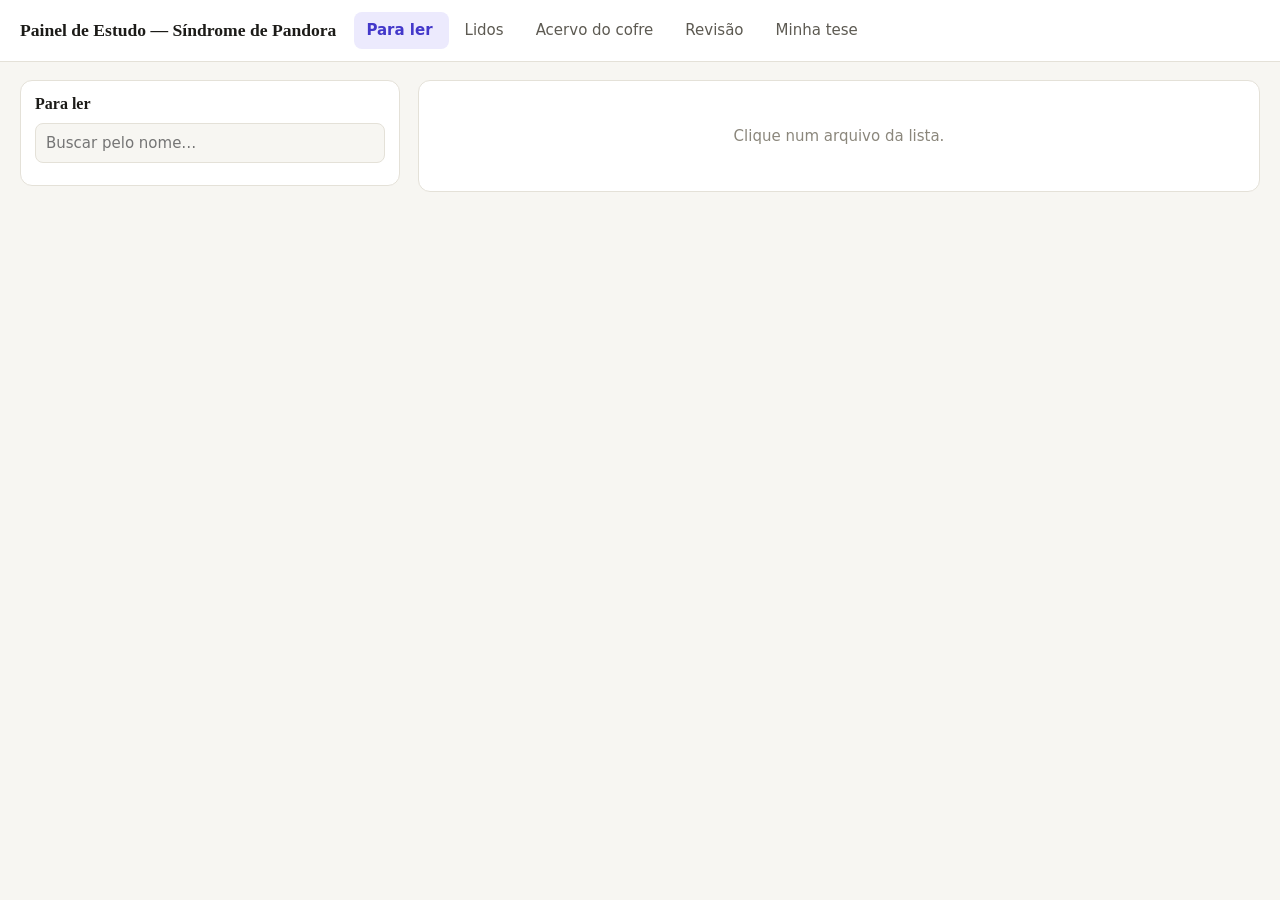
==== painel_local/index.html @ 73f79a8f "Revisão espaçada: cartões da leitura ou do fichamento, agenda 1-3-7-21-60 - painel_local/revisao.py:" ====
<!doctype html>
<html lang="pt-BR">
<head>
<meta charset="utf-8">
<meta name="viewport" content="width=device-width, initial-scale=1">
<title>Painel de Estudo</title>
<style>
:root {
  --bg: #f7f6f2; --card: #ffffff; --line: #e4e1d8; --ink: #1c1b18; --ink2: #5d5a52; --muted: #8b877c;
  --accent: #4338ca; --accent-soft: #eceafd; --ok: #15803d; --warn: #b45309; --bad: #b91c1c;
  --radius: 12px; --font: system-ui, -apple-system, "Segoe UI", sans-serif; --serif: Georgia, "Source Serif 4", serif;
}
@media (prefers-color-scheme: dark) {
  :root:not([data-theme="light"]) {
    --bg: #14151a; --card: #1c1d24; --line: #2c2e38; --ink: #ecebe6; --ink2: #b3b0a6; --muted: #858175;
    --accent: #a5b4fc; --accent-soft: #262a4a; --ok: #4ade80; --warn: #fbbf24; --bad: #f87171;
  }
}
* { box-sizing: border-box; }
body { margin: 0; background: var(--bg); color: var(--ink); font: 15px/1.5 var(--font); }
header { display: flex; align-items: center; gap: 18px; padding: 12px 20px; border-bottom: 1px solid var(--line); background: var(--card); position: sticky; top: 0; z-index: 5; flex-wrap: wrap; }
header h1 { font: 600 1.1rem var(--serif); margin: 0; }
nav { display: flex; gap: 4px; flex-wrap: wrap; }
nav button { border: 0; background: none; color: var(--ink2); padding: 7px 12px; border-radius: 8px; font: inherit; cursor: pointer; }
nav button.on { background: var(--accent-soft); color: var(--accent); font-weight: 600; }
nav b { font-weight: 500; color: var(--muted); margin-left: 4px; font-size: .85em; }
#aviso { margin-left: auto; font-size: .82rem; color: var(--warn); }
main { padding: 18px 20px; }
.duas { display: grid; grid-template-columns: minmax(280px, 380px) 1fr; gap: 18px; align-items: start; }
.tres { display: grid; grid-template-columns: 220px 1fr 380px; gap: 16px; align-items: start; }
@media (max-width: 1000px) { .duas, .tres { grid-template-columns: 1fr; } }
.card { background: var(--card); border: 1px solid var(--line); border-radius: var(--radius); padding: 14px; }
.card h2 { font: 600 1rem var(--serif); margin: 0 0 10px; }
.dica { color: var(--muted); font-size: .84rem; margin: 0 0 10px; }
.busca { width: 100%; padding: 8px 10px; border: 1px solid var(--line); border-radius: 8px; background: var(--bg); color: var(--ink); font: inherit; margin-bottom: 8px; }
.lista { display: grid; gap: 4px; max-height: calc(100vh - 230px); overflow: auto; }
.item { text-align: left; border: 1px solid transparent; background: none; color: var(--ink); padding: 8px 10px; border-radius: 8px; cursor: pointer; font: inherit; display: grid; gap: 2px; }
.item:hover { background: var(--bg); }
.item.on { border-color: var(--accent); background: var(--accent-soft); }
.item small { color: var(--muted); font-size: .76rem; }
.selo { display: inline-block; font-size: .7rem; padding: 1px 7px; border-radius: 99px; border: 1px solid var(--line); color: var(--ink2); margin-right: 4px; }
.selo.ok { border-color: var(--ok); color: var(--ok); }
.acoes { display: flex; gap: 8px; flex-wrap: wrap; margin: 10px 0; align-items: center; }
.btn { border: 1px solid var(--line); background: var(--card); color: var(--ink); padding: 7px 12px; border-radius: 8px; font: inherit; font-size: .88rem; cursor: pointer; text-decoration: none; }
.btn:hover { border-color: var(--accent); }
.btn.pri { background: var(--accent); border-color: var(--accent); color: var(--card); font-weight: 600; }
.btn:disabled { opacity: .5; cursor: wait; }
select.btn { padding: 6px 8px; }
.log { background: var(--bg); border: 1px solid var(--line); border-radius: 8px; padding: 10px; font: 12px/1.45 ui-monospace, Consolas, monospace; max-height: 220px; overflow: auto; white-space: pre-wrap; }
.leitura { font-size: .93rem; }
.leitura h1 { font: 600 1.2rem var(--serif); } .leitura h2 { font: 600 1.05rem var(--serif); border-top: 1px solid var(--line); padding-top: 12px; margin-top: 22px; }
.leitura h3 { font-size: .95rem; margin: 18px 0 6px; color: var(--accent); }
.leitura blockquote { margin: 6px 0; padding: 8px 12px; border-left: 3px solid var(--line); color: var(--ink2); background: var(--bg); border-radius: 0 8px 8px 0; font-size: .88rem; }
.leitura ul { padding-left: 20px; } .leitura li { margin: 3px 0; }
.leitura details { margin: 4px 0; color: var(--ink2); font-size: .86rem; } .leitura summary { cursor: pointer; }
.vazio { color: var(--muted); padding: 30px 10px; text-align: center; }
textarea#editor { width: 100%; min-height: calc(100vh - 250px); resize: vertical; border: 1px solid var(--line); border-radius: 8px; padding: 14px; background: var(--card); color: var(--ink); font: 16px/1.7 var(--serif); }
.chat { display: grid; gap: 10px; max-height: calc(100vh - 330px); overflow: auto; margin-bottom: 10px; }
.msg { padding: 10px 12px; border-radius: 10px; font-size: .9rem; white-space: pre-wrap; }
.msg.eu { background: var(--accent-soft); margin-left: 30px; }
.msg.ori { background: var(--bg); border: 1px solid var(--line); margin-right: 10px; }
.msg small { display: block; color: var(--muted); font-size: .72rem; margin-top: 4px; }
#entrada { width: 100%; min-height: 70px; border: 1px solid var(--line); border-radius: 8px; padding: 8px; background: var(--bg); color: var(--ink); font: inherit; resize: vertical; }
.status { font-size: .8rem; color: var(--muted); }
.st-bloco { display: grid; gap: 4px; padding: 10px 12px; border: 1px solid var(--line); border-radius: 10px; background: var(--bg); font-size: .86rem; margin-bottom: 4px; }
.st-eu.ok { color: var(--ok); }
.selo.cofre { border-color: var(--accent); color: var(--accent); }
.btn.ok { border-color: var(--ok); color: var(--ok); font-weight: 600; }
.euli { border: 1px solid var(--ok); border-radius: 10px; padding: 12px; margin: 8px 0; display: grid; gap: 8px; font-size: .88rem; }
.euli textarea { width: 100%; min-height: 60px; border: 1px solid var(--line); border-radius: 8px; padding: 8px; background: var(--bg); color: var(--ink); font: inherit; }
.site-ok { color: var(--ok); }
.rev-kpis { display: grid; grid-template-columns: repeat(4, 1fr); gap: 8px; margin-bottom: 8px; }
.rev-kpis div { border: 1px solid var(--line); border-radius: 10px; padding: 8px; text-align: center; display: grid; }
.rev-kpis b { font-size: 1.5rem; font-variant-numeric: tabular-nums; }
.rev-kpis span { font-size: .75rem; color: var(--muted); }
.rev-barra { display: inline-block; width: 70px; height: 6px; background: var(--line); border-radius: 99px; vertical-align: middle; overflow: hidden; }
.rev-barra i { display: block; height: 100%; background: var(--ok); }
.rev-card { border: 1px solid var(--line); border-radius: 12px; padding: 22px; background: var(--bg); min-height: 180px; display: grid; gap: 16px; align-content: center; }
.rev-q { font: 600 1.15rem/1.5 var(--serif); }
.rev-a { border-top: 1px dashed var(--line); padding-top: 14px; font-size: 1rem; }
.btn.nao { border-color: var(--bad); color: var(--bad); font-weight: 600; }
.btn:disabled { opacity: .45; cursor: not-allowed; }
#aviso .btn { padding: 2px 8px; font-size: .78rem; margin-left: 6px; }
[hidden] { display: none !important; }
body.embed header h1 { display: none; }
body.embed main { padding: 12px 4px; }
</style>
</head>
<body>
<header>
  <h1>Painel de Estudo — Síndrome de Pandora</h1>
  <nav>
    <button data-aba="ler" class="on">Para ler<b id="nLer"></b></button>
    <button data-aba="lido">Lidos<b id="nLido"></b></button>
    <button data-aba="acervo">Acervo do cofre<b id="nAcervo"></b></button>
    <button data-aba="revisao">Revisão<b id="nRev"></b></button>
    <button data-aba="tese">Minha tese</button>
  </nav>
  <span id="aviso"></span>
</header>

<main>
  <!-- LEITURA (Para ler / Lidos / Acervo usam o mesmo layout) -->
  <section id="vLeitura" class="duas">
    <div class="card">
      <h2 id="tLista">Para ler</h2>
      <p class="dica" id="dLista"></p>
      <input class="busca" id="busca" placeholder="Buscar pelo nome…" aria-label="Buscar arquivo">
      <div class="lista" id="lista"></div>
    </div>
    <div class="card" id="detalhe"><div class="vazio">Clique num arquivo da lista.</div></div>
  </section>

  <!-- TESE -->
  <!-- REVISÃO ESPAÇADA -->
  <section id="vRevisao" class="duas" hidden>
    <div class="card">
      <h2>Seu progresso</h2>
      <div id="revResumo"></div>
      <p class="dica">Acertou → o cartão volta em 1, 3, 7, 21 e 60 dias. Errou → volta amanhã. <b>Firme</b> = acertou no degrau de 7 dias ou acima.</p>
      <h2 style="margin-top:14px">Por artigo</h2>
      <div id="revArtigos"></div>
    </div>
    <div class="card" id="revCartao"></div>
  </section>

  <section id="vTese" class="tres" hidden>
    <div class="card">
      <h2>Seções</h2>
      <div class="lista" id="secoes"></div>
      <div class="acoes"><button class="btn" id="novaSecao" type="button">+ Nova seção</button></div>
      <p class="dica">Arquivos .md em <code>Notas\Tese</code> do cofre — abrem também no Obsidian.</p>
    </div>
    <div class="card">
      <div class="acoes" style="margin-top:0">
        <strong id="tSecao">Escolha ou crie uma seção</strong>
        <span class="status" id="stSalvo"></span>
        <button class="btn pri" id="salvar" type="button" style="margin-left:auto">Salvar (Ctrl+S)</button>
      </div>
      <textarea id="editor" placeholder="Escreva aqui a sua parte da tese…" disabled></textarea>
      <p class="status" id="contagem"></p>
    </div>
    <div class="card">
      <h2>Orientador</h2>
      <p class="dica">Ele lê a seção e as leituras já processadas. Questiona, pede fonte e debate — não escreve por você.</p>
      <div class="acoes">
        <button class="btn" data-modo="questionar" type="button">Me questione</button>
        <button class="btn" data-modo="revisar" type="button">Revise o texto</button>
      </div>
      <div class="chat" id="chat"></div>
      <textarea id="entrada" placeholder="Responda ou defenda seu argumento… (Ctrl+Enter envia)"></textarea>
      <div class="acoes"><button class="btn pri" id="enviar" type="button">Debater</button><span class="status" id="stChat"></span></div>
    </div>
  </section>
</main>

<script>
const $ = (s) => document.querySelector(s);
if (new URLSearchParams(location.search).has('embed')) document.body.classList.add('embed');
const esc = (t) => String(t).replace(/[&<>"']/g, (c) => ({ '&': '&amp;', '<': '&lt;', '>': '&gt;', '"': '&quot;', "'": '&#39;' }[c]));
const api = async (url, corpo) => {
  const r = await fetch(url, corpo ? { method: 'POST', headers: { 'Content-Type': 'application/json' }, body: JSON.stringify(corpo) } : {});
  const ct = r.headers.get('content-type') || '';
  const d = ct.includes('json') ? await r.json() : await r.text();
  if (!r.ok) throw new Error((d && d.erro) || r.statusText);
  return d;
};

let estado = {}, aba = 'ler', atual = null, secao = null, historico = [], sujo = false;
const TEXTOS = {
  ler: ['Para ler', 'Clique num PDF e em “Ler com o agente”: ele traz só o relevante, as citações e baixa os artigos citados para a pasta “- citados”.'],
  lido: ['Lidos', 'Material já estudado. As leituras do agente ficam junto de cada PDF.'],
  acervo: ['Acervo do cofre', 'PDFs das pastas do cofre. Não são movidos: o agente trabalha numa cópia em Para ler, para não quebrar os links do Obsidian.'],
};

async function carregar() {
  estado = await api('/api/estado');
  $('#nLer').textContent = estado.para_ler.length;
  $('#nLido').textContent = estado.lido.length;
  $('#nAcervo').textContent = estado.acervo.length;
  const st = estado.site || {};
  const co = estado.cofre || {};
  $('#aviso').innerHTML = co.ok === false ? `⚠ não consegui atualizar o cofre: ${esc(co.erro)}`
    : !estado.ia ? '⚠ IA não configurada: rode python agentes_crewai\\configurar.py'
    : st.enviando ? '↑ enviando registro ao site…'
    : st.ok === false ? `⚠ registro não subiu para o site: ${esc(st.erro)} <button class="btn" id="bRepub" type="button">Tentar de novo</button>`
    : st.ok ? `<span class="site-ok">✓ site atualizado às ${dataBR(st.quando).slice(-5)}</span>` : '';
  if ($('#bRepub')) $('#bRepub').onclick = async () => { await api('/api/publicar', {}); setTimeout(carregar, 4000); };
  if (aba === 'tese') listarSecoes(); else listar();
}

function listar() {
  const itens = { ler: estado.para_ler, lido: estado.lido, acervo: estado.acervo }[aba] || [];
  const q = $('#busca').value.toLowerCase();
  const vis = itens.filter((i) => (i.nome + ' ' + i.pasta).toLowerCase().includes(q));
  $('#tLista').textContent = TEXTOS[aba][0];
  $('#dLista').textContent = TEXTOS[aba][1];
  $('#lista').innerHTML = vis.length ? vis.map((i) => `
    <button class="item ${atual && atual.id === i.id ? 'on' : ''}" data-id="${esc(i.id)}" type="button">
      <span>${esc(i.nome)}</span>
      <small>${i.fonte ? `<span class="selo cofre">#${esc(i.fonte.codigo)} · ${esc(i.fonte.status)}</span>` : ''}${i.leitura ? '<span class="selo ok">lido pelo agente</span>' : ''}${i.reg && i.reg.humano ? '<span class="selo ok">lido por você</span>' : ''}${i.citado ? '<span class="selo">citado</span>' : ''}${esc(i.pasta)} · ${i.kb} KB</small>
    </button>`).join('') : '<div class="vazio">Nada aqui ainda.</div>';
}

const dataBR = (iso) => iso ? new Date(iso).toLocaleString('pt-BR', { day: '2-digit', month: '2-digit', year: 'numeric', hour: '2-digit', minute: '2-digit' }) : '';

function blocoStatus(reg, fonte) {
  const cofre = fonte
    ? `<span class="st-cofre">📚 <b>No cofre:</b> #${esc(fonte.codigo)} · status <b>${esc(fonte.status)}</b> · ${esc(fonte.nucleo)} · ${esc(fonte.fase)}</span>`
    : '<span class="st-cofre">📚 <b>No cofre:</b> fora do inventário (sem nota em Fontes) — o registro fica só no painel</span>';
  const ult = reg && reg.ia_ultima;
  let ia = '<span class="st-ia">🤖 <b>IA:</b> ainda não leu</span>';
  if (ult) {
    const n = (k, r) => ult[k] != null ? `${ult[k]} ${r}` : null;
    const partes = [n('relevantes', 'trechos relevantes'), n('traduzidos', 'traduzidos'), n('citadas', 'citações seguidas'), n('baixadas', 'artigos baixados')].filter(Boolean).join(' · ');
    const st = ult.status === 'lendo' ? 'lendo agora…' : ult.status === 'erro' ? `terminou com erro em ${dataBR(ult.fim)}` : `leu em ${dataBR(ult.fim)}`;
    ia = `<span class="st-ia">🤖 <b>IA:</b> ${st}${reg.ia_vezes > 1 ? ` (${reg.ia_vezes}ª leitura)` : ''}${partes ? ` — ${partes}` : ''}${ult.reserva_paga ? ' · <b>usou a reserva paga</b>' : ''}</span>`;
  }
  const h = reg && reg.humano;
  const eu = h ? `<span class="st-eu ok">👤 <b>Você:</b> leu em ${dataBR(h.data)}${h.nota ? ` — “${esc(h.nota)}”` : ''}</span>`
               : '<span class="st-eu">👤 <b>Você:</b> ainda não registrou a sua leitura</span>';
  return `<div class="st-bloco">${cofre}${ia}${eu}</div>`;
}

async function abrir(id) {
  const lista = { ler: estado.para_ler, lido: estado.lido, acervo: estado.acervo }[aba];
  atual = lista.find((i) => i.id === id);
  listar();
  const jaLi = atual.reg && atual.reg.humano;
  const mover = aba === 'ler' ? '<button class="btn ok" id="bEuLi" type="button">✓ Eu li este artigo</button>'
    : aba === 'lido' ? `${jaLi ? '' : '<button class="btn ok" id="bEuLi" type="button">✓ Eu li este artigo</button>'}<button class="btn" id="bMover" type="button">↩ Voltar para Para ler</button>`
    : '<button class="btn" id="bCopiar" type="button">Copiar para Para ler</button>';
  $('#detalhe').innerHTML = `
    <h2>${esc(atual.nome)}</h2>
    ${blocoStatus(atual.reg, atual.fonte)}
    <div class="acoes">
      <button class="btn pri" id="bLer" type="button">${atual.leitura ? 'Ler de novo' : 'Ler com o agente'}</button>
      <select class="btn" id="oProf" aria-label="Profundidade das citações">
        <option value="1">Citações: nível 1</option><option value="2">Citações: nível 2</option><option value="0">Sem seguir citações</option>
      </select>
      <label class="status"><input type="checkbox" id="oSemTrad"> sem tradução (0 token)</label>
      <a class="btn" href="/pdf?id=${encodeURIComponent(atual.id)}" target="_blank" rel="noopener">Abrir PDF ↗</a>
      ${mover}
    </div>
    <div id="euLiBox" class="euli" hidden>
      <label for="euLiNota"><b>Registrar a sua leitura</b> — uma nota curta (opcional; vai para a nota da fonte no cofre, não para o site):</label>
      <textarea id="euLiNota" placeholder="Ex.: li inteiro; a Tabela 2 é o que importa para a tese."></textarea>
      <div class="acoes"><button class="btn pri" id="euLiOk" type="button">Confirmar: eu li</button><button class="btn" id="euLiCancela" type="button">Cancelar</button></div>
    </div>
    <div class="acoes" id="cartBox">
      <button class="btn" id="bCartLeit" type="button" ${atual.leitura ? '' : 'disabled title="Leia com o agente primeiro"'}>🃏 Gerar cartões da leitura</button>
      ${atual.fonte ? '<button class="btn" id="bCartFich" type="button">🃏 Gerar cartões do meu fichamento</button>' : ''}
      ${atual.cartoes ? `<button class="btn" id="bRevArt" type="button">Revisar este artigo (${atual.cartoes} cartões)</button>` : ''}
      <span class="status" id="stCart"></span>
    </div>
    <div class="acoes" id="histBox" hidden><span class="status">Leituras da IA guardadas:</span><select class="btn" id="oVersao" aria-label="Versão da leitura"></select></div>
    <div id="job" hidden><p class="status" id="jobSt"></p><div class="log" id="jobLog"></div></div>
    <div class="leitura" id="leitura">${atual.leitura ? '<p class="status">Carregando leitura…</p>' : '<p class="vazio">Ainda não lido pelo agente.</p>'}</div>`;
  $('#bLer').onclick = ler;
  if ($('#bEuLi')) $('#bEuLi').onclick = () => { $('#euLiBox').hidden = false; $('#euLiNota').focus(); };
  if ($('#euLiCancela')) $('#euLiCancela').onclick = () => { $('#euLiBox').hidden = true; };
  if ($('#euLiOk')) $('#euLiOk').onclick = async () => {
    await api('/api/eu_li', { id: atual.id, nota: $('#euLiNota').value });
    const f = atual.fonte;
    atual = null; $('#detalhe').innerHTML = `<div class="vazio">✓ Leitura registrada. O artigo está em <b>Lidos</b>.<br>${f ? `No cofre: nota da fonte #${esc(f.codigo)}, MOC, Fila de leitura e Índice atualizados.` : 'Este artigo não está no inventário do cofre: o registro ficou no painel.'}<br>O site recebe o registro em seguida.</div>`; carregar();
  };
  if ($('#bMover')) $('#bMover').onclick = async () => { await api('/api/mover', { id: atual.id, para: 'para_ler' }); atual = null; $('#detalhe').innerHTML = '<div class="vazio">Movido.</div>'; carregar(); };
  const gerarCart = async (origem) => {
    $('#stCart').textContent = 'Gerando cartões…';
    try {
      const r = await api('/api/cartoes/gerar', { id: atual.id, origem });
      $('#stCart').textContent = `✓ ${r.novos} cartão(ões) novo(s). Estão na aba Revisão.`;
      carregar(); carregarRevisaoContagem();
    } catch (e) { $('#stCart').textContent = 'Erro: ' + e.message + (origem === 'fichamento' ? ' (esta fonte tem fichamento em Fichamentos\\?)' : ''); }
  };
  if ($('#bCartLeit')) $('#bCartLeit').onclick = () => gerarCart('leitura');
  if ($('#bCartFich')) $('#bCartFich').onclick = () => gerarCart('fichamento');
  if ($('#bRevArt')) $('#bRevArt').onclick = () => { rev.filtro = atual.nome; aba = 'revisao'; marcarAba(); carregarRevisao(); };
  if ($('#bCopiar')) $('#bCopiar').onclick = async () => { await api('/api/copiar_para_ler', { id: atual.id }); $('#bCopiar').textContent = 'Copiado ✓'; carregar(); };
  if (atual.leitura) $('#leitura').innerHTML = await api('/api/leitura?id=' + encodeURIComponent(atual.id));
  const h = await api('/api/historico?id=' + encodeURIComponent(atual.id));
  if (h.versoes.length) {
    $('#histBox').hidden = false;
    $('#oVersao').innerHTML = h.versoes.map((v, i) => `<option value="${v}">${i === 0 ? 'Mais recente — ' : ''}${v.slice(8, 10)}/${v.slice(5, 7)}/${v.slice(0, 4)} ${v.slice(11, 13)}:${v.slice(13, 15)}</option>`).join('');
    $('#oVersao').onchange = async (e) => { $('#leitura').innerHTML = await api(`/api/leitura?id=${encodeURIComponent(atual.id)}&versao=${e.target.value}`); };
  }
}

async function ler() {
  $('#bLer').disabled = true;
  $('#job').hidden = false;
  const job = await api('/api/analisar', { id: atual.id, profundidade: +$('#oProf').value, sem_traducao: $('#oSemTrad').checked });
  const nome = job.arquivo;
  const tick = async () => {
    const j = await api('/api/job/' + job.id);
    $('#jobSt').textContent = j.status === 'rodando' ? 'O agente está lendo… (pode levar alguns minutos)' : j.status === 'ok' ? 'Concluído.' : 'Terminou com erro — veja o registro abaixo.';
    $('#jobLog').textContent = j.log.join('\n');
    $('#jobLog').scrollTop = 1e9;
    if (j.status === 'rodando') return setTimeout(tick, 1500);
    if (j.versao) $('#jobSt').textContent += ' Tudo guardado no histórico.';
    $('#bLer').disabled = false;
    await carregar();
    if (j.status === 'ok') { aba = 'ler'; marcarAba(); const novo = estado.para_ler.find((i) => i.nome + '.pdf' === nome); if (novo) abrir(novo.id); }
  };
  tick();
}

// ------------------------------------------------------------- tese
function listarSecoes() {
  $('#secoes').innerHTML = estado.secoes.length ? estado.secoes.map((s) => `<button class="item ${s === secao ? 'on' : ''}" data-sec="${esc(s)}" type="button">${esc(s)}</button>`).join('') : '<div class="vazio">Nenhuma seção ainda.</div>';
}
async function abrirSecao(nome) {
  if (sujo && !confirm('Há alterações não salvas. Sair mesmo assim?')) return;
  const d = await api('/api/secao?nome=' + encodeURIComponent(nome));
  secao = d.nome; historico = []; sujo = false;
  $('#tSecao').textContent = secao;
  $('#editor').disabled = false; $('#editor').value = d.texto;
  $('#chat').innerHTML = ''; $('#stSalvo').textContent = '';
  contar(); listarSecoes();
}
async function salvar() {
  if (!secao) return;
  await api('/api/secao', { nome: secao, texto: $('#editor').value });
  sujo = false; $('#stSalvo').textContent = 'Salvo às ' + new Date().toLocaleTimeString('pt-BR').slice(0, 5);
}
function contar() {
  const t = $('#editor').value.trim();
  $('#contagem').textContent = t ? `${t.split(/\s+/).length} palavras · ~${Math.max(1, Math.round(t.length / 2400))} página(s)` : '';
}
function balao(quem, texto, extra = '') {
  $('#chat').insertAdjacentHTML('beforeend', `<div class="msg ${quem}">${esc(texto)}${extra ? `<small>${esc(extra)}</small>` : ''}</div>`);
  $('#chat').scrollTop = 1e9;
}
async function orientar(modo, mensagem) {
  if (!secao) return alert('Escolha ou crie uma seção primeiro.');
  if (sujo) await salvar();
  if (mensagem) { historico.push({ role: 'user', content: mensagem }); balao('eu', mensagem); }
  $('#stChat').textContent = 'O orientador está pensando…';
  document.querySelectorAll('[data-modo], #enviar').forEach((b) => (b.disabled = true));
  try {
    const d = await api('/api/orientador', { secao, modo, historico, texto: $('#editor').value });
    historico.push({ role: 'assistant', content: d.resposta });
    balao('ori', d.resposta, `${modo} · ${d.tokens} tokens`);
    $('#stChat').textContent = 'Conversa salva em Notas\\Tese\\Debates.';
  } catch (e) { $('#stChat').textContent = 'Erro: ' + e.message; if (mensagem) historico.pop(); }
  document.querySelectorAll('[data-modo], #enviar').forEach((b) => (b.disabled = false));
}

// ------------------------------------------------------------- eventos
function marcarAba() {
  document.querySelectorAll('nav button').forEach((b) => b.classList.toggle('on', b.dataset.aba === aba));
  $('#vLeitura').hidden = aba === 'tese' || aba === 'revisao'; $('#vTese').hidden = aba !== 'tese';
  $('#vRevisao').hidden = aba !== 'revisao';
}

// ------------------------------------------------------------- revisão espaçada
let rev = { fila: [], i: 0, virado: false, filtro: null };
async function carregarRevisao() {
  const d = await api('/api/revisao' + (rev.filtro ? '?artigo=' + encodeURIComponent(rev.filtro) : ''));
  rev.fila = d.fila; rev.i = 0; rev.virado = false;
  desenharResumo(d.resumo);
  mostrarCartao();
}
function desenharResumo(r) {
  $('#nRev').textContent = r.hoje || '';
  $('#revResumo').innerHTML = r.total ? `
    <div class="rev-kpis">
      <div><b>${r.hoje}</b><span>para hoje</span></div>
      <div><b>${r.firmes}</b><span>firmes</span></div>
      <div><b>${r.aprendendo}</b><span>aprendendo</span></div>
      <div><b>${r.novos}</b><span>novos</span></div>
    </div>
    <p class="status">Acerto nos últimos 7 dias: <b>${r.acerto_7d == null ? '—' : r.acerto_7d + '%'}</b> (${r.revisoes_7d} respostas) · ${r.total} cartões no total</p>`
    : '<p class="vazio">Nenhum cartão ainda. Abra um artigo lido pelo agente e clique em <b>🃏 Gerar cartões</b>.</p>';
  $('#revArtigos').innerHTML = r.por_artigo.map((a) => `
    <button class="item ${rev.filtro === a.artigo ? 'on' : ''}" data-rev="${esc(a.artigo)}" type="button">
      <span>${a.codigo ? '#' + esc(a.codigo) + ' · ' : ''}${esc(a.artigo)}</span>
      <small><span class="rev-barra"><i style="width:${a.total ? 100 * a.firmes / a.total : 0}%"></i></span> ${a.firmes}/${a.total} firmes${a.hoje ? ` · ${a.hoje} para hoje` : ''}</small>
    </button>`).join('') + (rev.filtro ? '<button class="btn" id="revTodos" type="button">Revisar todos os artigos</button>' : '');
  if ($('#revTodos')) $('#revTodos').onclick = () => { rev.filtro = null; carregarRevisao(); };
}
function mostrarCartao() {
  const c = rev.fila[rev.i];
  if (!c) { $('#revCartao').innerHTML = `<div class="vazio">🎉 Nada para revisar ${rev.filtro ? 'neste artigo ' : ''}hoje.<br>Volte amanhã — a agenda cuida do resto.</div>`; return; }
  const estado = !c.historico.length ? 'novo' : c.degrau >= 3 ? 'firme' : 'aprendendo';
  $('#revCartao').innerHTML = `
    <p class="status">Cartão ${rev.i + 1} de ${rev.fila.length} · ${esc(estado)} · ${c.codigo ? '#' + esc(c.codigo) + ' · ' : ''}${esc(c.artigo)}</p>
    <div class="rev-card">
      <div class="rev-q">${esc(c.pergunta)}</div>
      ${rev.virado ? `<div class="rev-a">${esc(c.resposta)}</div>
        <p class="status">Fonte: ${esc(c.artigo)}${c.pagina ? ', p. ' + esc(c.pagina) : ''} · ${esc(c.origem)}</p>` : ''}
    </div>
    <div class="acoes">${rev.virado
      ? '<button class="btn ok" id="revSim" type="button">✓ Lembrei</button><button class="btn nao" id="revNao" type="button">✗ Não lembrei</button>'
      : '<button class="btn pri" id="revVirar" type="button">Mostrar resposta</button><span class="status">Tente responder de cabeça antes.</span>'}</div>`;
  if ($('#revVirar')) $('#revVirar').onclick = () => { rev.virado = true; mostrarCartao(); };
  const resp = async (lembrou) => {
    await api('/api/revisao/responder', { id: c.id, lembrou });
    rev.i += 1; rev.virado = false;
    if (rev.i >= rev.fila.length) return carregarRevisao();
    mostrarCartao();
    api('/api/revisao').then((d) => desenharResumo(d.resumo)).catch(() => {});   // progresso ao vivo
  };
  if ($('#revSim')) $('#revSim').onclick = () => resp(true);
  if ($('#revNao')) $('#revNao').onclick = () => resp(false);
}
document.querySelector('nav').onclick = (e) => {
  const b = e.target.closest('button'); if (!b) return;
  aba = b.dataset.aba; atual = null; marcarAba();
  if (aba === 'revisao') return carregarRevisao();
  if (aba !== 'tese') $('#detalhe').innerHTML = '<div class="vazio">Clique num arquivo da lista.</div>';
  carregar();
};
$('#lista').onclick = (e) => { const b = e.target.closest('[data-id]'); if (b) abrir(b.dataset.id); };
$('#revArtigos').onclick = (e) => { const b = e.target.closest('[data-rev]'); if (b) { rev.filtro = b.dataset.rev; carregarRevisao(); } };
$('#busca').oninput = listar;
$('#secoes').onclick = (e) => { const b = e.target.closest('[data-sec]'); if (b) abrirSecao(b.dataset.sec); };
$('#novaSecao').onclick = async () => {
  const nome = prompt('Nome da seção (ex.: 01 Introdução, 02 Histórico da FIC):'); if (!nome) return;
  const d = await api('/api/secao', { nome, texto: '' }); await carregar(); abrirSecao(d.nome);
};
$('#editor').oninput = () => { sujo = true; $('#stSalvo').textContent = 'não salvo'; contar(); };
$('#salvar').onclick = salvar;
document.addEventListener('keydown', (e) => {
  if ((e.ctrlKey || e.metaKey) && e.key === 's' && aba === 'tese') { e.preventDefault(); salvar(); }
  if ((e.ctrlKey || e.metaKey) && e.key === 'Enter' && document.activeElement === $('#entrada')) $('#enviar').click();
});
document.querySelectorAll('[data-modo]').forEach((b) => (b.onclick = () => orientar(b.dataset.modo)));
$('#enviar').onclick = () => { const t = $('#entrada').value.trim(); if (!t) return; $('#entrada').value = ''; orientar('debater', t); };
window.addEventListener('beforeunload', (e) => { if (sujo) e.preventDefault(); });

async function carregarRevisaoContagem() { try { const d = await api('/api/revisao'); $('#nRev').textContent = d.resumo.hoje || ''; } catch (e) {} }
carregar(); carregarRevisaoContagem();
</script>
</body>
</html>
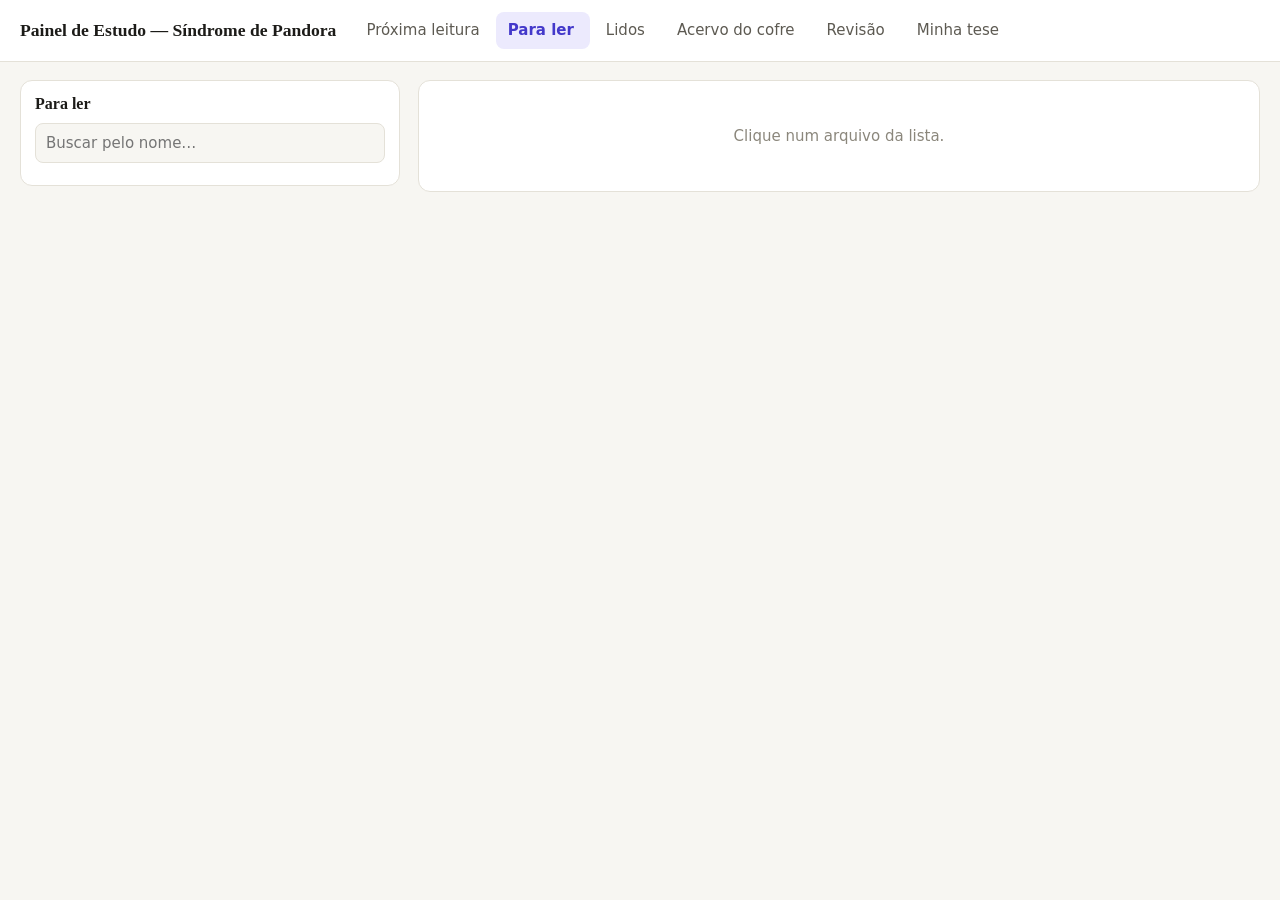
==== commit 8053fd32: "Fila de leitura inteligente: próxima leitura por fase, citações cruzadas, menções no cofre, texto da" ====
--- a/painel_local/index.html
+++ b/painel_local/index.html
@@ -81,6 +81,15 @@
 .btn.nao { border-color: var(--bad); color: var(--bad); font-weight: 600; }
 .btn:disabled { opacity: .45; cursor: not-allowed; }
 #aviso .btn { padding: 2px 8px; font-size: .78rem; margin-left: 6px; }
+.fila-item { border: 1px solid var(--line); border-radius: 10px; padding: 10px 12px; display: grid; gap: 4px; margin-bottom: 8px; }
+.fila-item .topo { display: flex; gap: 10px; align-items: baseline; flex-wrap: wrap; }
+.fila-item .pos { font: 600 1.1rem var(--serif); color: var(--accent); min-width: 1.6em; }
+.fila-item .pts { margin-left: auto; font-variant-numeric: tabular-nums; font-weight: 600; }
+.fila-item ul { margin: 2px 0 0; padding-left: 20px; font-size: .84rem; color: var(--ink2); }
+.fila-item .acoes { margin: 4px 0 0; }
+.pesos { margin: 0; padding-left: 18px; font-size: .86rem; } .pesos li { margin: 3px 0; } .pesos span { color: var(--muted); }
+.nuc { display: grid; gap: 2px; margin-bottom: 8px; font-size: .86rem; }
+.nuc .rev-barra { width: 100%; }
 [hidden] { display: none !important; }
 body.embed header h1 { display: none; }
 body.embed main { padding: 12px 4px; }
@@ -90,6 +99,7 @@
 <header>
   <h1>Painel de Estudo — Síndrome de Pandora</h1>
   <nav>
+    <button data-aba="fila">Próxima leitura</button>
     <button data-aba="ler" class="on">Para ler<b id="nLer"></b></button>
     <button data-aba="lido">Lidos<b id="nLido"></b></button>
     <button data-aba="acervo">Acervo do cofre<b id="nAcervo"></b></button>
@@ -111,6 +121,33 @@
     <div class="card" id="detalhe"><div class="vazio">Clique num arquivo da lista.</div></div>
   </section>
 
+  <!-- FILA DE LEITURA INTELIGENTE -->
+  <section id="vFila" class="duas" hidden>
+    <div class="card">
+      <h2>Como a ordem é feita</h2>
+      <p class="dica">Só entram fontes do cofre que você ainda não leu. Os pontos somam sinais que já existem no cofre e nas leituras do agente — cada item mostra os seus motivos.</p>
+      <ul class="pesos">
+        <li><b>+40</b> fase “Ler primeiro” <span>(+15 outra fase)</span></li>
+        <li><b>+35</b> já aparece no texto da tese sem ter sido lida</li>
+        <li><b>+20</b> leitura já começada</li>
+        <li><b>+12</b> por artigo que a cita em trecho relevante <span>(+5 só na lista; até 48)</span></li>
+        <li><b>+6</b> por nota do cofre que a menciona <span>(até 30)</span></li>
+        <li><b>até +15</b> núcleo menos coberto</li>
+        <li><b>+8</b> a IA já leu</li>
+      </ul>
+      <h2 style="margin-top:14px">Cobertura por núcleo</h2>
+      <div id="filaNucleos"></div>
+      <p class="dica" style="margin-top:12px">As 10 primeiras também ficam no topo de <code>Notas\Fila de leitura</code> no Obsidian.</p>
+    </div>
+    <div class="card">
+      <h2>Leia a seguir</h2>
+      <div id="filaLista"><div class="vazio">Calculando…</div></div>
+      <h2 style="margin-top:18px">Buscar o PDF primeiro</h2>
+      <p class="dica">Fontes importantes sem arquivo no acervo — Portal CAPES, biblioteca ou autor.</p>
+      <div id="filaBuscar"></div>
+    </div>
+  </section>
+
   <!-- TESE -->
   <!-- REVISÃO ESPAÇADA -->
   <section id="vRevisao" class="duas" hidden>
@@ -139,6 +176,7 @@
       </div>
       <textarea id="editor" placeholder="Escreva aqui a sua parte da tese…" disabled></textarea>
       <p class="status" id="contagem"></p>
+      <p class="status" id="stSemana"></p>
     </div>
     <div class="card">
       <h2>Orientador</h2>
@@ -316,12 +354,23 @@
   $('#tSecao').textContent = secao;
   $('#editor').disabled = false; $('#editor').value = d.texto;
   $('#chat').innerHTML = ''; $('#stSalvo').textContent = '';
-  contar(); listarSecoes();
+  contar(); listarSecoes(); semanaTese();
+}
+async function semanaTese() {
+  try {
+    const d = await api('/api/progresso');
+    const seg = new Date(); seg.setDate(seg.getDate() - ((seg.getDay() + 6) % 7));
+    const s = d.semana && d.semana.semana === seg.toISOString().slice(0, 10) ? d.semana : null;
+    $('#stSemana').innerHTML = s
+      ? `📈 Esta semana: <b>${s.pagTese}</b> pág. da tese · <b>${s.pagArtigo}</b> pág. do artigo · ${s.conversas} conversa(s) com o orientador — vai para o Registro Semanal do site sozinho.`
+      : '📈 Esta semana ainda sem páginas novas. Seções cujo nome começa com "Artigo" contam para a qualificação.';
+  } catch (e) {}
 }
 async function salvar() {
   if (!secao) return;
   await api('/api/secao', { nome: secao, texto: $('#editor').value });
   sujo = false; $('#stSalvo').textContent = 'Salvo às ' + new Date().toLocaleTimeString('pt-BR').slice(0, 5);
+  semanaTese();
 }
 function contar() {
   const t = $('#editor').value.trim();
@@ -349,8 +398,8 @@
 // ------------------------------------------------------------- eventos
 function marcarAba() {
   document.querySelectorAll('nav button').forEach((b) => b.classList.toggle('on', b.dataset.aba === aba));
-  $('#vLeitura').hidden = aba === 'tese' || aba === 'revisao'; $('#vTese').hidden = aba !== 'tese';
-  $('#vRevisao').hidden = aba !== 'revisao';
+  $('#vLeitura').hidden = ['tese', 'revisao', 'fila'].includes(aba); $('#vTese').hidden = aba !== 'tese';
+  $('#vRevisao').hidden = aba !== 'revisao'; $('#vFila').hidden = aba !== 'fila';
 }
 
 // ------------------------------------------------------------- revisão espaçada
@@ -408,6 +457,7 @@
   const b = e.target.closest('button'); if (!b) return;
   aba = b.dataset.aba; atual = null; marcarAba();
   if (aba === 'revisao') return carregarRevisao();
+  if (aba === 'fila') return carregarFila();
   if (aba !== 'tese') $('#detalhe').innerHTML = '<div class="vazio">Clique num arquivo da lista.</div>';
   carregar();
 };
@@ -429,6 +479,32 @@
 $('#enviar').onclick = () => { const t = $('#entrada').value.trim(); if (!t) return; $('#entrada').value = ''; orientar('debater', t); };
 window.addEventListener('beforeunload', (e) => { if (sujo) e.preventDefault(); });
 
+// ------------------------------------------------------------- fila de leitura inteligente
+function itemFila(i, pos) {
+  const onde = i.onde ? `<span class="selo">${esc(i.onde)}</span>` : '';
+  return `<div class="fila-item">
+    <div class="topo">${pos ? `<span class="pos">${pos}</span>` : ''}<span><b>#${esc(i.codigo)}</b> ${esc(i.titulo)}${i.ano ? ' (' + esc(i.ano) + ')' : ''}</span><span class="pts">${i.pontos} pts</span></div>
+    <small class="status"><span class="selo cofre">${esc(i.status || 'sem status')}</span>${onde}${esc(i.nucleo)}${i.fase ? ' · ' + esc(i.fase) : ''}</small>
+    <ul>${(i.motivos.length ? i.motivos : ['sem sinais além do status']).map((m) => `<li>${esc(m)}</li>`).join('')}</ul>
+    ${i.id ? `<div class="acoes"><button class="btn pri" data-fila="${esc(i.id)}" type="button">Abrir</button></div>` : ''}
+  </div>`;
+}
+async function carregarFila() {
+  try {
+    const d = await api('/api/fila');
+    if (!d.ativo) { $('#filaLista').innerHTML = '<div class="vazio">Cofre não encontrado — a fila usa as notas de Fontes do Obsidian.</div>'; return; }
+    $('#filaLista').innerHTML = d.sugeridas.slice(0, 10).map((i, k) => itemFila(i, k + 1)).join('') || '<div class="vazio">Nenhuma fonte com PDF pendente. 🎉</div>';
+    $('#filaBuscar').innerHTML = d.sem_pdf.slice(0, 8).map((i) => itemFila(i)).join('') || '<p class="status">Nada — todas as pendentes têm PDF.</p>';
+    $('#filaNucleos').innerHTML = d.nucleos.map((n) => `<div class="nuc"><span>${esc(n.nucleo)} — ${n.lidas}/${n.total} lidas</span><span class="rev-barra"><i style="width:${n.total ? 100 * n.lidas / n.total : 0}%"></i></span></div>`).join('');
+  } catch (e) { $('#filaLista').innerHTML = `<div class="vazio">Erro: ${esc(e.message)}</div>`; }
+}
+$('#vFila').onclick = async (e) => {
+  const b = e.target.closest('[data-fila]'); if (!b) return;
+  const id = b.dataset.fila;
+  aba = id.startsWith('ler:') ? 'ler' : 'acervo'; marcarAba();
+  await carregar(); abrir(id);
+};
+
 async function carregarRevisaoContagem() { try { const d = await api('/api/revisao'); $('#nRev').textContent = d.resumo.hoje || ''; } catch (e) {} }
 carregar(); carregarRevisaoContagem();
 </script>
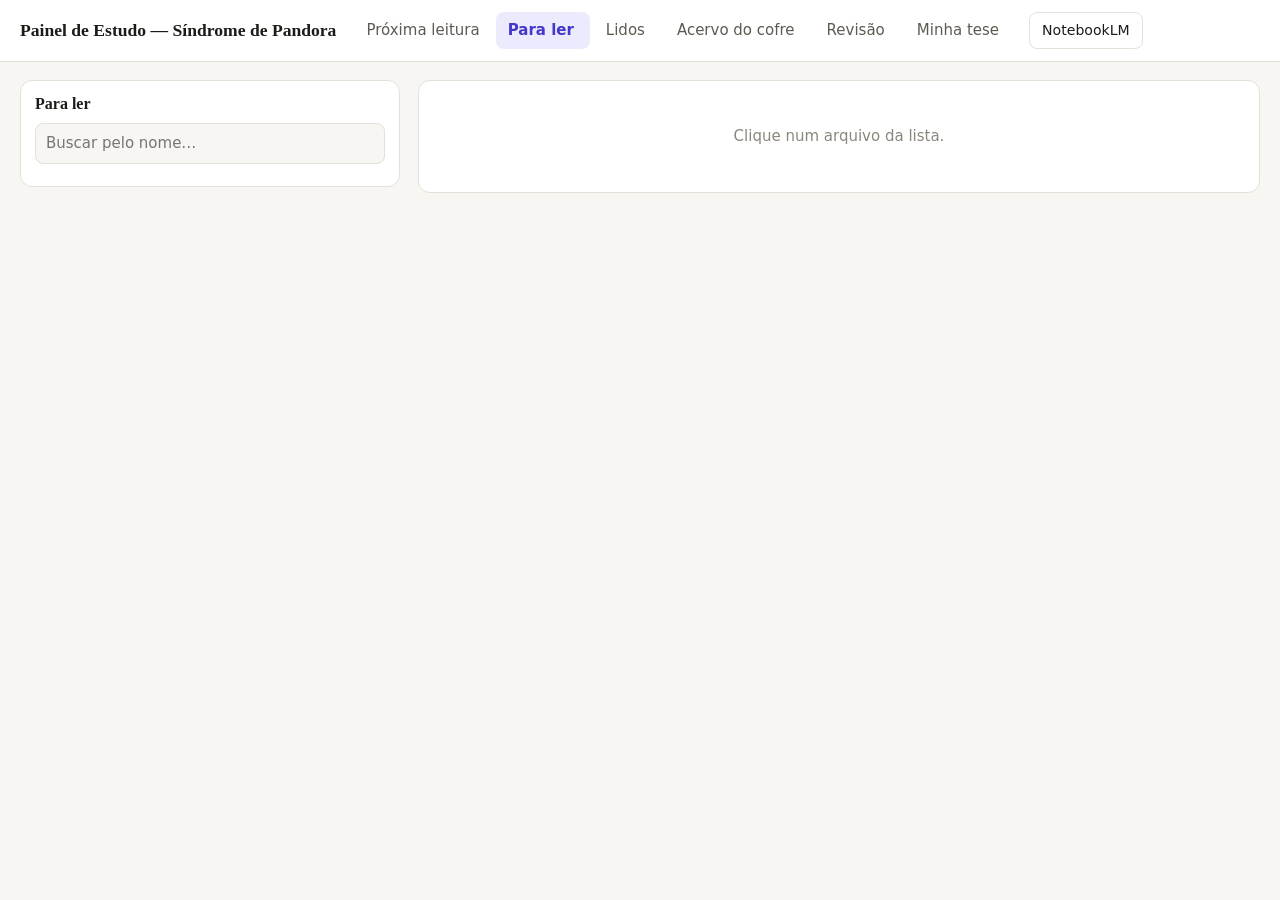
==== commit c4d7a6ad: "feat(painel): integrar ponte NotebookLM, atualizar fichamentos do site e testes de regressao" ====
--- a/painel_local/index.html
+++ b/painel_local/index.html
@@ -90,6 +90,10 @@
 .pesos { margin: 0; padding-left: 18px; font-size: .86rem; } .pesos li { margin: 3px 0; } .pesos span { color: var(--muted); }
 .nuc { display: grid; gap: 2px; margin-bottom: 8px; font-size: .86rem; }
 .nuc .rev-barra { width: 100%; }
+.rast { border: 1px solid var(--line); border-radius: 10px; padding: 10px 12px; margin-top: 10px; font-size: .86rem; }
+.rast h3 { font: 600 .95rem var(--serif); margin: 0 0 6px; }
+.rast li { margin: 4px 0; } .rast ul ul { color: var(--ink2); }
+.rast .ok { color: var(--ok); }
 [hidden] { display: none !important; }
 body.embed header h1 { display: none; }
 body.embed main { padding: 12px 4px; }
@@ -106,6 +110,7 @@
     <button data-aba="revisao">Revisão<b id="nRev"></b></button>
     <button data-aba="tese">Minha tese</button>
   </nav>
+  <a class="btn" href="/notebooklm" target="_blank" rel="noopener">NotebookLM</a>
   <span id="aviso"></span>
 </header>
 
@@ -172,11 +177,13 @@
       <div class="acoes" style="margin-top:0">
         <strong id="tSecao">Escolha ou crie uma seção</strong>
         <span class="status" id="stSalvo"></span>
-        <button class="btn pri" id="salvar" type="button" style="margin-left:auto">Salvar (Ctrl+S)</button>
+        <button class="btn" id="conferir" type="button" style="margin-left:auto" title="Confere, parágrafo a parágrafo, as fontes citadas (sem IA)">🔎 Conferir fontes</button>
+        <button class="btn pri" id="salvar" type="button">Salvar (Ctrl+S)</button>
       </div>
       <textarea id="editor" placeholder="Escreva aqui a sua parte da tese…" disabled></textarea>
       <p class="status" id="contagem"></p>
       <p class="status" id="stSemana"></p>
+      <div id="rastreio"></div>
     </div>
     <div class="card">
       <h2>Orientador</h2>
@@ -218,11 +225,14 @@
   $('#nAcervo').textContent = estado.acervo.length;
   const st = estado.site || {};
   const co = estado.cofre || {};
+  const bk = estado.backup || {};
   $('#aviso').innerHTML = co.ok === false ? `⚠ não consegui atualizar o cofre: ${esc(co.erro)}`
+    : bk.ok === false ? `⚠ backup do cofre: ${esc(bk.erro)} <button class="btn" id="bBackup" type="button">Tentar de novo</button>`
     : !estado.ia ? '⚠ IA não configurada: rode python agentes_crewai\\configurar.py'
     : st.enviando ? '↑ enviando registro ao site…'
     : st.ok === false ? `⚠ registro não subiu para o site: ${esc(st.erro)} <button class="btn" id="bRepub" type="button">Tentar de novo</button>`
     : st.ok ? `<span class="site-ok">✓ site atualizado às ${dataBR(st.quando).slice(-5)}</span>` : '';
+  if ($('#bBackup')) $('#bBackup').onclick = async () => { $('#bBackup').disabled = true; await api('/api/backup', {}); carregar(); };
   if ($('#bRepub')) $('#bRepub').onclick = async () => { await api('/api/publicar', {}); setTimeout(carregar, 4000); };
   if (aba === 'tese') listarSecoes(); else listar();
 }
@@ -292,17 +302,26 @@
       <span class="status" id="stCart"></span>
     </div>
     <div class="acoes" id="histBox" hidden><span class="status">Leituras da IA guardadas:</span><select class="btn" id="oVersao" aria-label="Versão da leitura"></select></div>
+    <details><summary>PDF original nesta tela</summary><iframe loading="lazy" src="/pdf?id=${encodeURIComponent(atual.id)}" title="PDF original" style="width:100%;height:650px;border:0"></iframe></details>
+    <section class="card" id="materiais"><h3>Materiais deste artigo</h3><a class="btn" href="/notebooklm?artigo=${encodeURIComponent(atual.id)}" target="_blank" rel="noopener">Consultar no NotebookLM</a><button class="btn" id="atualizarMateriais">Atualizar materiais</button><div id="audiosArtigo"></div><div id="consultasArtigo"></div><pre id="consultaArtigo" style="white-space:pre-wrap;overflow-wrap:anywhere"></pre></section>
     <div id="job" hidden><p class="status" id="jobSt"></p><div class="log" id="jobLog"></div></div>
     <div class="leitura" id="leitura">${atual.leitura ? '<p class="status">Carregando leitura…</p>' : '<p class="vazio">Ainda não lido pelo agente.</p>'}</div>`;
   $('#bLer').onclick = ler;
+  $('#atualizarMateriais').onclick = () => carregarMateriais(id);
+  carregarMateriais(id);
   if ($('#bEuLi')) $('#bEuLi').onclick = () => { $('#euLiBox').hidden = false; $('#euLiNota').focus(); };
   if ($('#euLiCancela')) $('#euLiCancela').onclick = () => { $('#euLiBox').hidden = true; };
   if ($('#euLiOk')) $('#euLiOk').onclick = async () => {
-    await api('/api/eu_li', { id: atual.id, nota: $('#euLiNota').value });
+    try { await api('/api/eu_li', { id: atual.id, nota: $('#euLiNota').value }); }
+    catch (e) { alert(e.message); return; }
     const f = atual.fonte;
     atual = null; $('#detalhe').innerHTML = `<div class="vazio">✓ Leitura registrada. O artigo está em <b>Lidos</b>.<br>${f ? `No cofre: nota da fonte #${esc(f.codigo)}, MOC, Fila de leitura e Índice atualizados.` : 'Este artigo não está no inventário do cofre: o registro ficou no painel.'}<br>O site recebe o registro em seguida.</div>`; carregar();
   };
-  if ($('#bMover')) $('#bMover').onclick = async () => { await api('/api/mover', { id: atual.id, para: 'para_ler' }); atual = null; $('#detalhe').innerHTML = '<div class="vazio">Movido.</div>'; carregar(); };
+  if ($('#bMover')) $('#bMover').onclick = async () => {
+    try { await api('/api/mover', { id: atual.id, para: 'para_ler' }); }
+    catch (e) { alert(e.message); return; }
+    atual = null; $('#detalhe').innerHTML = '<div class="vazio">Movido.</div>'; carregar();
+  };
   const gerarCart = async (origem) => {
     $('#stCart').textContent = 'Gerando cartões…';
     try {
@@ -324,6 +343,24 @@
   }
 }
 
+async function carregarMateriais(id) {
+  const host = $('#materiais');
+  try {
+    const d = await api('/api/artigo/materiais?id=' + encodeURIComponent(id));
+    const grupos = await Promise.all(['pro','plus'].map(conta => api('/api/notebooklm/historico?conta='+conta+'&artigo='+d.chave)));
+    const importados = await api('/api/notebooklm/importados?artigo='+d.chave);
+    if ($('#materiais') !== host) return;
+    $('#audiosArtigo').replaceChildren();
+    for (const ext of d.audios) { const audio = document.createElement('audio'); audio.controls = true; audio.preload = 'none'; audio.src = '/api/artigo/audio?id='+encodeURIComponent(id)+'&ext='+ext; $('#audiosArtigo').append(audio); }
+    if (!d.audios.length) $('#audiosArtigo').textContent = 'Nenhum áudio local associado. Áudios com o mesmo nome do PDF, na mesma pasta, aparecem aqui.';
+    for(const m of importados.itens){const div=document.createElement('div'),a=document.createElement('a');a.textContent=m.titulo+' ('+m.tipo+')';a.href='/api/notebooklm/importados/'+m.id;a.target='_blank';a.rel='noopener';div.append(a);if(m.tipo==='audio'){const audio=document.createElement('audio');audio.controls=true;audio.preload='none';audio.src=a.href;div.append(document.createElement('br'),audio);}$('#audiosArtigo').append(div);}
+    $('#consultasArtigo').replaceChildren();
+    const itens = grupos.flatMap(g=>g.itens).sort((a,b)=>b.data.localeCompare(a.data));
+    if (!itens.length) $('#consultasArtigo').textContent = 'Ainda não há consultas vinculadas. Use Consultar no NotebookLM para criar uma.';
+    for (const item of itens) { const b=document.createElement('button'); b.className='btn'; b.textContent=item.conta.toUpperCase()+' · '+dataBR(item.data)+' · '+item.prompt.slice(0,80); b.onclick=async()=>{try{const r=await api('/api/notebooklm/historico/'+item.id);if($('#materiais')===host)$('#consultaArtigo').textContent='Caderno: '+r.caderno+'\n\n'+r.prompt+'\n\n'+r.answer+'\n\nReferências\n'+JSON.stringify(r.references,null,2);}catch(e){if($('#materiais')===host)$('#consultaArtigo').textContent=e.message;}};$('#consultasArtigo').append(b); }
+  } catch(e) { if ($('#materiais')===host) $('#consultasArtigo').textContent='Não foi possível carregar os materiais: '+e.message; }
+}
+
 async function ler() {
   $('#bLer').disabled = true;
   $('#job').hidden = false;
@@ -331,7 +368,7 @@
   const nome = job.arquivo;
   const tick = async () => {
     const j = await api('/api/job/' + job.id);
-    $('#jobSt').textContent = j.status === 'rodando' ? 'O agente está lendo… (pode levar alguns minutos)' : j.status === 'ok' ? 'Concluído.' : 'Terminou com erro — veja o registro abaixo.';
+    $('#jobSt').textContent = j.status === 'rodando' ? (job.reutilizado ? 'Este artigo já está em análise. Acompanhando a leitura em andamento, sem iniciar outra.' : 'O agente está lendo… (pode levar alguns minutos)') : j.status === 'ok' ? 'Concluído.' : 'Terminou com erro — veja o registro abaixo.';
     $('#jobLog').textContent = j.log.join('\n');
     $('#jobLog').scrollTop = 1e9;
     if (j.status === 'rodando') return setTimeout(tick, 1500);
@@ -353,7 +390,7 @@
   secao = d.nome; historico = []; sujo = false;
   $('#tSecao').textContent = secao;
   $('#editor').disabled = false; $('#editor').value = d.texto;
-  $('#chat').innerHTML = ''; $('#stSalvo').textContent = '';
+  $('#chat').innerHTML = ''; $('#stSalvo').textContent = ''; $('#rastreio').innerHTML = '';
   contar(); listarSecoes(); semanaTese();
 }
 async function semanaTese() {
@@ -371,6 +408,23 @@
   await api('/api/secao', { nome: secao, texto: $('#editor').value });
   sujo = false; $('#stSalvo').textContent = 'Salvo às ' + new Date().toLocaleTimeString('pt-BR').slice(0, 5);
   semanaTese();
+  if ($('#rastreio').innerHTML) conferir();          // mantém a conferência em dia depois de salvar
+}
+async function conferir() {
+  if (!secao) return;
+  if (sujo) await salvar();
+  try {
+    const d = await api('/api/rastreio?secao=' + encodeURIComponent(secao));
+    if (!d.ativo) { $('#rastreio').innerHTML = '<div class="rast">Cofre não encontrado — a conferência usa as notas de Fontes.</div>'; return; }
+    const com = d.paragrafos.filter((p) => p.alertas.length);
+    $('#rastreio').innerHTML = `<div class="rast">
+      <h3>Rastreabilidade desta seção</h3>
+      <p class="status">${d.paragrafos.length} parágrafo(s) · ${d.com_fonte} com fonte identificada · ${d.alertas} alerta(s). Casa citações ABNT (primeiro sobrenome + ano), #código e [[nota]] com o cofre — sem IA, pode errar em sobrenomes compostos.</p>
+      ${com.length ? '<ul>' + com.map((p) => `<li>§${p.n} “${esc(p.inicio)}”<ul>${p.alertas.map((a) => `<li>${esc(a)}</li>`).join('')}</ul></li>`).join('') + '</ul>'
+        : '<p class="ok">✔ Nenhum alerta. Todas as citações casam com fontes lidas e conferidas.</p>'}
+      <p class="status">O relatório de todas as seções e a Matriz de síntese ficam em <code>Notas</code> no Obsidian.</p>
+    </div>`;
+  } catch (e) { $('#rastreio').innerHTML = `<div class="rast">Erro: ${esc(e.message)}</div>`; }
 }
 function contar() {
   const t = $('#editor').value.trim();
@@ -467,10 +521,13 @@
 $('#secoes').onclick = (e) => { const b = e.target.closest('[data-sec]'); if (b) abrirSecao(b.dataset.sec); };
 $('#novaSecao').onclick = async () => {
   const nome = prompt('Nome da seção (ex.: 01 Introdução, 02 Histórico da FIC):'); if (!nome) return;
-  const d = await api('/api/secao', { nome, texto: '' }); await carregar(); abrirSecao(d.nome);
+  try {
+    const d = await api('/api/secao', { nome, texto: '', criar: true }); await carregar(); abrirSecao(d.nome);
+  } catch (e) { alert(e.message); }
 };
 $('#editor').oninput = () => { sujo = true; $('#stSalvo').textContent = 'não salvo'; contar(); };
 $('#salvar').onclick = salvar;
+$('#conferir').onclick = conferir;
 document.addEventListener('keydown', (e) => {
   if ((e.ctrlKey || e.metaKey) && e.key === 's' && aba === 'tese') { e.preventDefault(); salvar(); }
   if ((e.ctrlKey || e.metaKey) && e.key === 'Enter' && document.activeElement === $('#entrada')) $('#enviar').click();
